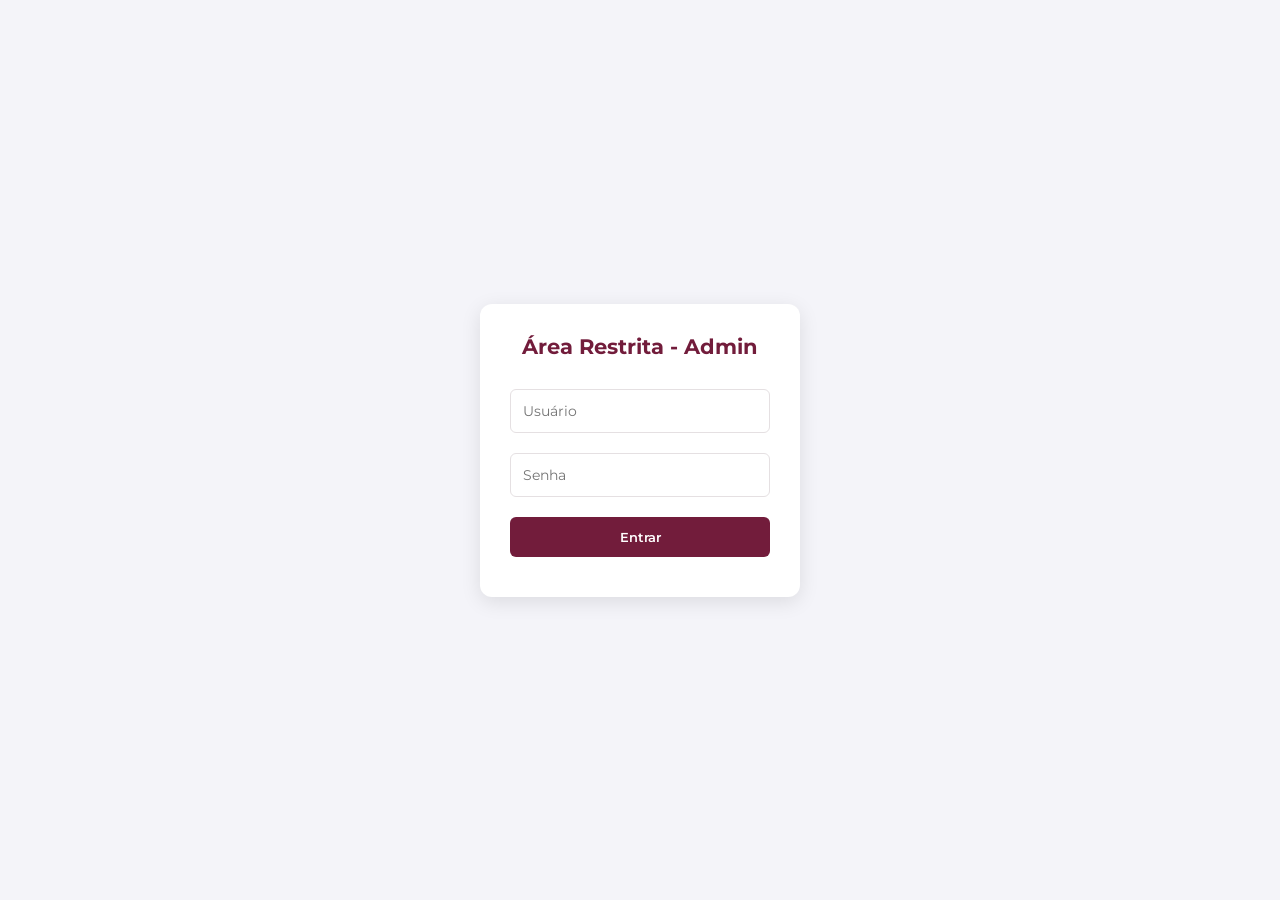
==== admin.html @ 4c6c8191 "Add files via upload" ====
<!DOCTYPE html>
<html lang="pt-BR">
<head>
    <meta charset="UTF-8">
    <meta name="viewport" content="width=device-width, initial-scale=1.0">
    <title>Painel Admin - Gerenciamento | Dimaap Calçados</title>
    <link href="https://fonts.googleapis.com/css2?family=Montserrat:wght@300;400;500;600;700&display=swap" rel="stylesheet">
    <link rel="stylesheet" href="https://cdnjs.cloudflare.com/ajax/libs/font-awesome/6.4.0/css/all.min.css">
    <link rel="stylesheet" href="style.css">
    <style>
        /* Estilos da Tela de Login */
        #login-screen {
            position: fixed;
            top: 0;
            left: 0;
            width: 100%;
            height: 100vh;
            background-color: #f4f4f9;
            display: flex;
            justify-content: center;
            align-items: center;
            z-index: 9999;
        }
        .login-card {
            background: white;
            padding: 30px;
            border-radius: 12px;
            box-shadow: 0 5px 20px rgba(0,0,0,0.1);
            text-align: center;
            width: 320px;
        }
        .login-card h2 {
            color: var(--primary, #333);
            font-size: 1.3rem;
            margin-bottom: 20px;
        }
        .login-card input {
            width: 100%;
            padding: 12px;
            margin: 10px 0;
            border: 1px solid var(--border-color, #ccc);
            border-radius: 6px;
            box-sizing: border-box;
            outline: none;
            font-size: 0.9rem;
        }
        .login-card input:focus {
            border-color: var(--primary, #4CAF50);
        }
        .login-card button {
            background-color: var(--primary, #4CAF50);
            color: white;
            padding: 12px;
            border: none;
            border-radius: 6px;
            cursor: pointer;
            width: 100%;
            font-weight: 600;
            margin-top: 10px;
            transition: var(--transition, 0.3s);
        }
        .login-card button:hover {
            opacity: 0.9;
        }
        .error {
            color: #e74c3c;
            font-size: 0.85rem;
            margin-top: 10px;
        }

        /* Conteúdo Principal Oculto Inicialmente */
        #main-content {
            display: none;
        }

        /* Estilos do Painel */
        .admin-wrapper {
            max-width: 1000px;
            margin: 40px auto;
            padding: 0 20px;
        }
        .admin-header {
            display: flex;
            justify-content: space-between;
            align-items: center;
            margin-bottom: 30px;
            background: #fff;
            padding: 20px 30px;
            border-radius: 12px;
            box-shadow: 0 5px 20px rgba(0,0,0,0.03);
        }
        .admin-header h1 {
            color: var(--primary);
            font-size: 1.5rem;
        }
        .admin-section {
            background: #fff;
            padding: 30px;
            border-radius: 12px;
            box-shadow: 0 5px 20px rgba(0,0,0,0.03);
            margin-bottom: 30px;
        }
        .admin-section h2 {
            color: var(--primary-dark);
            font-size: 1.2rem;
            margin-bottom: 20px;
            border-bottom: 2px solid var(--border-color);
            padding-bottom: 10px;
        }
        .form-grid {
            display: grid;
            grid-template-columns: 1fr 1fr;
            gap: 20px;
        }
        .form-group {
            margin-bottom: 15px;
        }
        .form-group.full {
            grid-column: 1 / -1;
        }
        .form-group label {
            display: block;
            font-size: 0.85rem;
            font-weight: 600;
            margin-bottom: 6px;
        }
        .form-group input, .form-group select, .form-group textarea {
            width: 100%;
            padding: 10px 12px;
            border: 1px solid var(--border-color);
            border-radius: 6px;
            font-size: 0.9rem;
            outline: none;
            box-sizing: border-box;
        }
        .form-group input:focus, .form-group select:focus, .form-group textarea:focus {
            border-color: var(--primary);
        }
        .btn-salvar {
            background: var(--primary);
            color: #fff;
            border: none;
            padding: 12px 25px;
            border-radius: 6px;
            font-weight: 600;
            cursor: pointer;
            transition: var(--transition);
        }
        .btn-salvar:hover {
            background: var(--primary-dark);
        }
        /* Tabelas */
        table {
            width: 100%;
            border-collapse: collapse;
            margin-top: 10px;
        }
        th, td {
            padding: 12px;
            text-align: left;
            border-bottom: 1px solid var(--border-color);
            font-size: 0.9rem;
        }
        th {
            background-color: #faf8f9;
            color: var(--primary);
            font-weight: 600;
        }
        .btn-delete {
            background: #e74c3c;
            color: #fff;
            border: none;
            padding: 6px 12px;
            border-radius: 4px;
            cursor: pointer;
            font-size: 0.8rem;
            transition: var(--transition);
        }
        .btn-delete:hover {
            background: #c0392b;
        }
        .back-btn {
            color: var(--primary);
            font-weight: 600;
            display: flex;
            align-items: center;
            gap: 6px;
            text-decoration: none;
        }
    </style>
</head>
<body>

    <!-- Tela de Login (Aparece antes de tudo) -->
    <div id="login-screen">
        <div class="login-card">
            <h2>Área Restrita - Admin</h2>
            <input type="text" id="username" placeholder="Usuário"><br>
            <input type="password" id="password" placeholder="Senha"><br>
            <button onclick="verificarLogin()">Entrar</button>
            <div id="error-msg" class="error"></div>
        </div>
    </div>

    <!-- Conteúdo Principal do Painel (Fica oculto até logar) -->
    <div id="main-content">
        <div class="admin-wrapper">
            <div class="admin-header">
                <h1><i class="fa-solid fa-gauge"></i> Painel Administrativo - Dimaap</h1>
                <a href="index.html" class="back-btn"><i class="fa-solid fa-arrow-left"></i> Voltar para a Loja</a>
            </div>

            <!-- Seção 1: Adicionar Novo Produto -->
            <div class="admin-section">
                <h2>Cadastrar Novo Produto</h2>
                <form id="product-form">
                    <div class="form-grid">
                        <div class="form-group">
                            <label>Título do Produto:</label>
                            <input type="text" id="p-title" required placeholder="Ex: Scarpin Verniz Marsala">
                        </div>
                        <div class="form-group">
                            <label>Categoria:</label>
                            <select id="p-category" required>
                                <option value="calcados">Calçados</option>
                                <option value="bolsas">Bolsas</option>
                                <option value="bolsas-couro">Bolsas de Couro Legítimo</option>
                            </select>
                        </div>
                        <div class="form-group">
                            <label>Tag / Destaque:</label>
                            <input type="text" id="p-tag" required placeholder="Ex: Lançamento, Exclusivo">
                        </div>
                        <div class="form-group">
                            <label>Preço (R$):</label>
                            <input type="number" step="0.01" id="p-price" required placeholder="Ex: 189.90">
                        </div>
                        <div class="form-group full">
                            <label>Link da Imagem (URL):</label>
                            <input type="url" id="p-image" required placeholder="Cole o link da foto (ex: do Unsplash)">
                        </div>
                        <div class="form-group full">
                            <label>Descrição:</label>
                            <textarea id="p-description" rows="3" required placeholder="Detalhes do produto..."></textarea>
                        </div>
                    </div>
                    <button type="submit" class="btn-salvar">Cadastrar Produto</button>
                </form>
            </div>

            <!-- Seção 2: Gerenciar / Excluir Produtos Cadastrados -->
            <div class="admin-section">
                <h2>Produtos Personalizados Cadastrados</h2>
                <div style="overflow-x: auto;">
                    <table>
                        <thead>
                            <tr>
                                <th>Título</th>
                                <th>Categoria</th>
                                <th>Preço</th>
                                <th>Ação</th>
                            </tr>
                        </thead>
                        <tbody id="admin-products-table">
                            <!-- Preenchido via JS -->
                        </tbody>
                    </table>
                </div>
            </div>

            <!-- Seção 3: Histórico de Pedidos Feitos -->
            <div class="admin-section">
                <h2>Histórico de Pedidos Feitos (Via WhatsApp)</h2>
                <div style="overflow-x: auto;">
                    <table>
                        <thead>
                            <tr>
                                <th>Data/Hora</th>
                                <th>Itens do Pedido</th>
                                <th>Valor Total</th>
                            </tr>
                        </thead>
                        <tbody id="orders-table">
                            <!-- Preenchido via JS -->
                        </tbody>
                    </table>
                </div>
            </div>
        </div>
    </div>

    <script>
        // Função de verificação de login
        function verificarLogin() {
            const usuarioDigitado = document.getElementById('username').value;
            const senhaDigitada = document.getElementById('password').value;
            const erroMsg = document.getElementById('error-msg');

            // Credenciais solicitadas
            const usuarioCorreto = "naty123";
            const senhaCorreta = "123naty";

            if (usuarioDigitado === usuarioCorreto && senhaDigitada === senhaCorreta) {
                // Esconde a tela de login e mostra o painel admin
                document.getElementById('login-screen').style.display = 'none';
                document.getElementById('main-content').style.display = 'block';

                // Carrega os dados do painel após o login
                loadAdminProducts();
                loadOrders();
            } else {
                erroMsg.textContent = "Usuário ou senha incorretos!";
            }
        }

        // Permitir login apertando a tecla Enter
        document.getElementById('password').addEventListener('keypress', function(e) {
            if (e.key === 'Enter') {
                verificarLogin();
            }
        });

        // Cadastrar Produto
        document.getElementById('product-form').addEventListener('submit', function(e) {
            e.preventDefault();

            const newProduct = {
                id: Date.now(),
                title: document.getElementById('p-title').value,
                category: document.getElementById('p-category').value,
                tag: document.getElementById('p-tag').value,
                price: parseFloat(document.getElementById('p-price').value),
                image: document.getElementById('p-image').value,
                description: document.getElementById('p-description').value,
                sizes: document.getElementById('p-category').value === 'calcados' ? ["34", "35", "36", "37", "38", "39"] : ["Único"]
            };

            let customProducts = JSON.parse(localStorage.getItem('dimaap_custom_products')) || [];
            customProducts.push(newProduct);
            localStorage.setItem('dimaap_custom_products', JSON.stringify(customProducts));

            alert('Produto cadastrado com sucesso!');
            document.getElementById('product-form').reset();
            loadAdminProducts();
        });

        // Carregar Produtos na Tabela do Admin
        function loadAdminProducts() {
            const tbody = document.getElementById('admin-products-table');
            tbody.innerHTML = '';
            let customProducts = JSON.parse(localStorage.getItem('dimaap_custom_products')) || [];

            if (customProducts.length === 0) {
                tbody.innerHTML = `<tr><td colspan="4" style="text-align: center; color: #888;">Nenhum produto personalizado cadastrado.</td></tr>`;
                return;
            }

            customProducts.forEach((product) => {
                const tr = document.createElement('tr');
                tr.innerHTML = `
                    <td>${product.title}</td>
                    <td>${product.category}</td>
                    <td>R$ ${product.price.toFixed(2).replace('.', ',')}</td>
                    <td><button class="btn-delete" onclick="deleteProduct(${product.id})">Excluir</button></td>
                `;
                tbody.appendChild(tr);
            });
        }

        // Excluir Produto
        function deleteProduct(id) {
            if (confirm('Deseja realmente excluir este produto?')) {
                let customProducts = JSON.parse(localStorage.getItem('dimaap_custom_products')) || [];
                customProducts = customProducts.filter(p => p.id !== id);
                localStorage.setItem('dimaap_custom_products', JSON.stringify(customProducts));
                loadAdminProducts();
            }
        }

        // Carregar Histórico de Pedidos
        function loadOrders() {
            const tbody = document.getElementById('orders-table');
            tbody.innerHTML = '';
            let orders = JSON.parse(localStorage.getItem('dimaap_orders')) || [];

            if (orders.length === 0) {
                tbody.innerHTML = `<tr><td colspan="3" style="text-align: center; color: #888;">Nenhum pedido registrado ainda.</td></tr>`;
                return;
            }

            orders.slice().reverse().forEach(order => {
                const tr = document.createElement('tr');
                let itemsList = order.items.map(i => `${i.qty}x ${i.title} (${i.size})`).join(', ');
                tr.innerHTML = `
                    <td>${order.date}</td>
                    <td>${itemsList}</td>
                    <td><strong>R$ ${order.total.toFixed(2).replace('.', ',')}</strong></td>
                `;
                tbody.appendChild(tr);
            });
        }
    </script>
</body>
</html>
---- style.css ----
:root {
    --primary: #721c3b;
    --primary-dark: #511329;
    --primary-light: #942b4e;
    --accent: #d4af37;
    --text-main: #2b2b2b;
    --text-light: #777;
    --bg-body: #faf8f9;
    --bg-white: #ffffff;
    --border-color: #e5e0e2;
    --transition: all 0.3s ease;
}

* {
    margin: 0;
    padding: 0;
    box-sizing: border-box;
    font-family: 'Montserrat', sans-serif;
}

body {
    background-color: var(--bg-body);
    color: var(--text-main);
    overflow-x: hidden;
}

a {
    text-decoration: none;
    color: inherit;
}

ul {
    list-style: none;
}

/* Top Bar */
.top-bar {
    background-color: var(--primary-dark);
    color: #fff;
    font-size: 0.85rem;
    padding: 8px 5%;
    display: flex;
    justify-content: space-between;
    align-items: center;
    flex-wrap: wrap;
    gap: 10px;
}

.top-bar-info {
    display: flex;
    gap: 20px;
    align-items: center;
    flex-wrap: wrap;
}

.top-bar-info span, .top-bar-info a {
    display: flex;
    align-items: center;
    gap: 6px;
    color: #fff;
    transition: var(--transition);
}

.top-bar-info a:hover {
    color: var(--accent);
}

.top-bar-social {
    display: flex;
    gap: 15px;
}

/* Header & Navbar */
header {
    background-color: var(--bg-white);
    box-shadow: 0 2px 10px rgba(0,0,0,0.05);
    position: sticky;
    top: 0;
    z-index: 1000;
}

.navbar {
    display: flex;
    align-items: center;
    justify-content: space-between;
    padding: 15px 5%;
}

.logo-container {
    display: flex;
    align-items: center;
    gap: 12px;
}

.logo-img {
    width: 60px;
    height: 60px;
    border-radius: 50%;
    object-fit: cover;
    border: 2px solid var(--primary);
    box-shadow: 0 2px 8px rgba(114, 28, 59, 0.3);
}

.logo-text h1 {
    font-size: 1.2rem;
    color: var(--primary);
    font-weight: 700;
    text-transform: uppercase;
    letter-spacing: 1px;
}

.logo-text p {
    font-size: 0.75rem;
    color: var(--text-light);
    font-style: italic;
}

.nav-links {
    display: flex;
    gap: 30px;
}

.nav-links a {
    font-weight: 500;
    font-size: 0.95rem;
    color: var(--text-main);
    transition: var(--transition);
    position: relative;
}

.nav-links a:hover, .nav-links a.active {
    color: var(--primary);
}

.nav-links a::after {
    content: '';
    position: absolute;
    width: 0;
    height: 2px;
    bottom: -4px;
    left: 0;
    background-color: var(--primary);
    transition: var(--transition);
}

.nav-links a:hover::after, .nav-links a.active::after {
    width: 100%;
}

.nav-actions {
    display: flex;
    align-items: center;
    gap: 20px;
}

.search-box {
    display: flex;
    align-items: center;
    background: #f1ede10a;
    border: 1px solid var(--border-color);
    border-radius: 20px;
    padding: 6px 12px;
    width: 220px;
}

.search-box input {
    border: none;
    outline: none;
    background: transparent;
    width: 100%;
    font-size: 0.85rem;
}

.search-box i {
    color: var(--text-light);
    cursor: pointer;
}

.icon-btn {
    background: none;
    border: none;
    font-size: 1.2rem;
    color: var(--text-main);
    cursor: pointer;
    position: relative;
    transition: var(--transition);
}

.icon-btn:hover {
    color: var(--primary);
}

.badge-count {
    position: absolute;
    top: -8px;
    right: -10px;
    background-color: var(--primary);
    color: #fff;
    font-size: 0.65rem;
    padding: 2px 6px;
    border-radius: 50%;
    font-weight: 600;
}

/* Hero Section */
.hero {
    background: linear-gradient(rgba(114, 28, 59, 0.85), rgba(81, 19, 41, 0.9)), url('https://images.unsplash.com/photo-1543163521-1bf539c55dd2?auto=format&fit=crop&w=1920&q=80') center/cover no-repeat;
    color: #fff;
    text-align: center;
    padding: 90px 20px;
}

.hero h2 {
    font-size: 2.5rem;
    margin-bottom: 15px;
    font-weight: 700;
    letter-spacing: 0.5px;
}

.hero p {
    font-size: 1.1rem;
    margin-bottom: 25px;
    font-weight: 300;
    max-width: 600px;
    margin-left: auto;
    margin-right: auto;
}

.btn-primary {
    background-color: #fff;
    color: var(--primary);
    padding: 12px 30px;
    border-radius: 30px;
    font-weight: 600;
    border: none;
    cursor: pointer;
    transition: var(--transition);
    box-shadow: 0 4px 15px rgba(0,0,0,0.1);
}

.btn-primary:hover {
    background-color: var(--accent);
    color: #fff;
    transform: translateY(-2px);
}

/* Container & Filtros */
.container {
    max-width: 1200px;
    margin: 40px auto;
    padding: 0 20px;
}

.section-title {
    text-align: center;
    margin-bottom: 30px;
}

.section-title h2 {
    font-size: 2rem;
    color: var(--primary);
    margin-bottom: 8px;
}

.section-title p {
    color: var(--text-light);
    font-size: 0.95rem;
}

.filter-buttons {
    display: flex;
    justify-content: center;
    gap: 12px;
    margin-bottom: 40px;
    flex-wrap: wrap;
}

.filter-btn {
    background: var(--bg-white);
    border: 1px solid var(--border-color);
    padding: 8px 20px;
    border-radius: 20px;
    cursor: pointer;
    font-weight: 500;
    font-size: 0.9rem;
    transition: var(--transition);
}

.filter-btn.active, .filter-btn:hover {
    background-color: var(--primary);
    color: #fff;
    border-color: var(--primary);
}

/* Produtos Grid */
.products-grid {
    display: grid;
    grid-template-columns: repeat(auto-fill, minmax(260px, 1fr));
    gap: 30px;
}

.product-card {
    background: var(--bg-white);
    border-radius: 12px;
    overflow: hidden;
    box-shadow: 0 5px 15px rgba(0,0,0,0.03);
    transition: var(--transition);
    display: flex;
    flex-direction: column;
}

.product-card:hover {
    transform: translateY(-5px);
    box-shadow: 0 10px 25px rgba(114, 28, 59, 0.1);
}

.product-img-wrapper {
    position: relative;
    height: 280px;
    overflow: hidden;
    background: #f7f5f6;
}

.product-img-wrapper img {
    width: 100%;
    height: 100%;
    object-fit: cover;
    transition: var(--transition);
}

.product-card:hover .product-img-wrapper img {
    transform: scale(1.05);
}

.product-tag {
    position: absolute;
    top: 12px;
    left: 12px;
    background: var(--primary);
    color: #fff;
    font-size: 0.7rem;
    padding: 4px 10px;
    border-radius: 4px;
    font-weight: 600;
    text-transform: uppercase;
}

.wishlist-btn {
    position: absolute;
    top: 12px;
    right: 12px;
    background: #fff;
    border: none;
    width: 35px;
    height: 35px;
    border-radius: 50%;
    display: flex;
    align-items: center;
    justify-content: center;
    cursor: pointer;
    color: var(--text-main);
    box-shadow: 0 2px 8px rgba(0,0,0,0.1);
    transition: var(--transition);
}

.wishlist-btn.active, .wishlist-btn:hover {
    color: #e74c3c;
}

.product-info {
    padding: 20px;
    display: flex;
    flex-direction: column;
    flex-grow: 1;
    justify-content: space-between;
}

.product-category {
    font-size: 0.75rem;
    color: var(--text-light);
    text-transform: uppercase;
    margin-bottom: 5px;
    letter-spacing: 0.5px;
}

.product-title {
    font-size: 1rem;
    font-weight: 600;
    margin-bottom: 10px;
    color: var(--text-main);
}

.product-price {
    font-size: 1.15rem;
    font-weight: 700;
    color: var(--primary);
    margin-bottom: 15px;
}

.product-actions-btn {
    display: flex;
    gap: 10px;
}

.btn-add-cart {
    flex: 1;
    background-color: var(--primary);
    color: #fff;
    border: none;
    padding: 10px;
    border-radius: 6px;
    font-weight: 600;
    font-size: 0.85rem;
    cursor: pointer;
    transition: var(--transition);
    display: flex;
    align-items: center;
    justify-content: center;
    gap: 6px;
}

.btn-add-cart:hover {
    background-color: var(--primary-dark);
}

.btn-quickview {
    background: #f1ede10a;
    border: 1px solid var(--border-color);
    color: var(--text-main);
    width: 40px;
    border-radius: 6px;
    display: flex;
    align-items: center;
    justify-content: center;
    cursor: pointer;
    transition: var(--transition);
}

.btn-quickview:hover {
    border-color: var(--primary);
    color: var(--primary);
}

/* Carrinho Drawer */
.cart-drawer {
    position: fixed;
    top: 0;
    right: -400px;
    width: 100%;
    max-width: 400px;
    height: 100vh;
    background: var(--bg-white);
    box-shadow: -5px 0 25px rgba(0,0,0,0.1);
    z-index: 2000;
    transition: var(--transition);
    display: flex;
    flex-direction: column;
}

.cart-drawer.open {
    right: 0;
}

.cart-header {
    padding: 20px;
    border-bottom: 1px solid var(--border-color);
    display: flex;
    justify-content: space-between;
    align-items: center;
}

.cart-header h3 {
    color: var(--primary);
    font-size: 1.2rem;
}

.close-cart {
    background: none;
    border: none;
    font-size: 1.2rem;
    cursor: pointer;
    color: var(--text-main);
}

.cart-body {
    padding: 20px;
    flex-grow: 1;
    overflow-y: auto;
}

.cart-item {
    display: flex;
    gap: 15px;
    margin-bottom: 20px;
    padding-bottom: 15px;
    border-bottom: 1px solid var(--border-color);
    align-items: center;
}

.cart-item img {
    width: 70px;
    height: 70px;
    object-fit: cover;
    border-radius: 8px;
}

.cart-item-details {
    flex-grow: 1;
}

.cart-item-title {
    font-size: 0.9rem;
    font-weight: 600;
    margin-bottom: 4px;
}

.cart-item-price {
    font-size: 0.9rem;
    color: var(--primary);
    font-weight: 700;
    margin-bottom: 8px;
}

.cart-item-controls {
    display: flex;
    align-items: center;
    gap: 10px;
}

.qty-btn {
    background: #f1ede10a;
    border: 1px solid var(--border-color);
    width: 24px;
    height: 24px;
    border-radius: 4px;
    cursor: pointer;
    font-weight: bold;
}

.remove-item {
    background: none;
    border: none;
    color: #e74c3c;
    cursor: pointer;
    font-size: 0.9rem;
    margin-left: auto;
}

.cart-footer {
    padding: 20px;
    border-top: 1px solid var(--border-color);
    background: #faf8f9;
}

.shipping-progress {
    margin-bottom: 15px;
    font-size: 0.85rem;
    text-align: center;
    color: var(--text-light);
}

.progress-bar {
    width: 100%;
    height: 6px;
    background: var(--border-color);
    border-radius: 3px;
    margin-top: 5px;
    overflow: hidden;
}

.progress-fill {
    height: 100%;
    background: var(--primary);
    width: 0%;
    transition: var(--transition);
}

.cart-total {
    display: flex;
    justify-content: space-between;
    font-size: 1.1rem;
    font-weight: 700;
    margin-bottom: 20px;
    color: var(--text-main);
}

.checkout-btn {
    width: 100%;
    background-color: var(--primary);
    color: #fff;
    border: none;
    padding: 14px;
    border-radius: 8px;
    font-weight: 600;
    cursor: pointer;
    transition: var(--transition);
    text-align: center;
}

.checkout-btn:hover {
    background-color: var(--primary-dark);
}

.overlay {
    position: fixed;
    top: 0;
    left: 0;
    width: 100%;
    height: 100%;
    background: rgba(0,0,0,0.5);
    z-index: 1500;
    display: none;
}

.overlay.active {
    display: block;
}

/* Modal Quick View & Info */
.modal, .info-modal {
    position: fixed;
    top: 50%;
    left: 50%;
    transform: translate(-50%, -50%) scale(0.9);
    background: var(--bg-white);
    width: 90%;
    max-width: 800px;
    border-radius: 12px;
    z-index: 3000;
    padding: 30px;
    box-shadow: 0 15px 35px rgba(0,0,0,0.2);
    opacity: 0;
    pointer-events: none;
    transition: var(--transition);
}

.info-modal {
    max-width: 500px;
}

.modal.open, .info-modal.open {
    transform: translate(-50%, -50%) scale(1);
    opacity: 1;
    pointer-events: auto;
}

.modal-content {
    display: grid;
    grid-template-columns: 1fr 1fr;
    gap: 30px;
    align-items: center;
}

.modal-img img {
    width: 100%;
    height: 350px;
    object-fit: cover;
    border-radius: 8px;
}

.modal-details h3 {
    font-size: 1.5rem;
    color: var(--primary);
    margin-bottom: 10px;
}

.modal-details .price {
    font-size: 1.3rem;
    font-weight: 700;
    color: var(--text-main);
    margin-bottom: 15px;
}

.modal-details p {
    font-size: 0.9rem;
    color: var(--text-light);
    margin-bottom: 20px;
    line-height: 1.5;
}

.options-group {
    margin-bottom: 20px;
}

.options-group label {
    display: block;
    font-size: 0.85rem;
    font-weight: 600;
    margin-bottom: 8px;
}

.size-options {
    display: flex;
    gap: 10px;
}

.size-btn {
    border: 1px solid var(--border-color);
    background: #fff;
    padding: 6px 12px;
    border-radius: 4px;
    cursor: pointer;
    font-size: 0.85rem;
    transition: var(--transition);
}

.size-btn.selected, .size-btn:hover {
    border-color: var(--primary);
    background: var(--primary);
    color: #fff;
}

.close-modal {
    position: absolute;
    top: 15px;
    right: 20px;
    background: none;
    border: none;
    font-size: 1.5rem;
    cursor: pointer;
    color: var(--text-light);
}

.info-modal h3 {
    color: var(--primary);
    margin-bottom: 15px;
    font-size: 1.3rem;
}

.info-modal p {
    font-size: 0.95rem;
    line-height: 1.6;
    color: var(--text-main);
    margin-bottom: 15px;
}

/* Footer */
footer {
    background-color: var(--primary-dark);
    color: #fff;
    padding: 60px 5% 20px;
    margin-top: 60px;
}

.footer-grid {
    display: grid;
    grid-template-columns: repeat(auto-fit, minmax(220px, 1fr));
    gap: 40px;
    margin-bottom: 40px;
}

.footer-col h4 {
    font-size: 1.1rem;
    margin-bottom: 20px;
    color: var(--accent);
}

.footer-col ul li {
    margin-bottom: 10px;
}

.footer-col ul li a {
    color: #ddd;
    font-size: 0.9rem;
    transition: var(--transition);
}

.footer-col ul li a:hover {
    color: #fff;
    padding-left: 5px;
}

.footer-col p {
    font-size: 0.9rem;
    color: #ddd;
    line-height: 1.6;
    margin-bottom: 15px;
}

.social-icons {
    display: flex;
    gap: 15px;
    font-size: 1.2rem;
}

.social-icons a {
    color: #fff;
    transition: var(--transition);
}

.social-icons a:hover {
    color: var(--accent);
}

.footer-bottom {
    text-align: center;
    border-top: 1px solid rgba(255,255,255,0.1);
    padding-top: 20px;
    font-size: 0.85rem;
    color: #bbb;
}

/* Responsividade */
@media (max-width: 768px) {
    .nav-links, .search-box {
        display: none;
    }
    .modal-content {
        grid-template-columns: 1fr;
    }
    .hero h2 {
        font-size: 1.8rem;
    }
}

img#dima{
    border-radius: 50%;
    width: 70px;
}
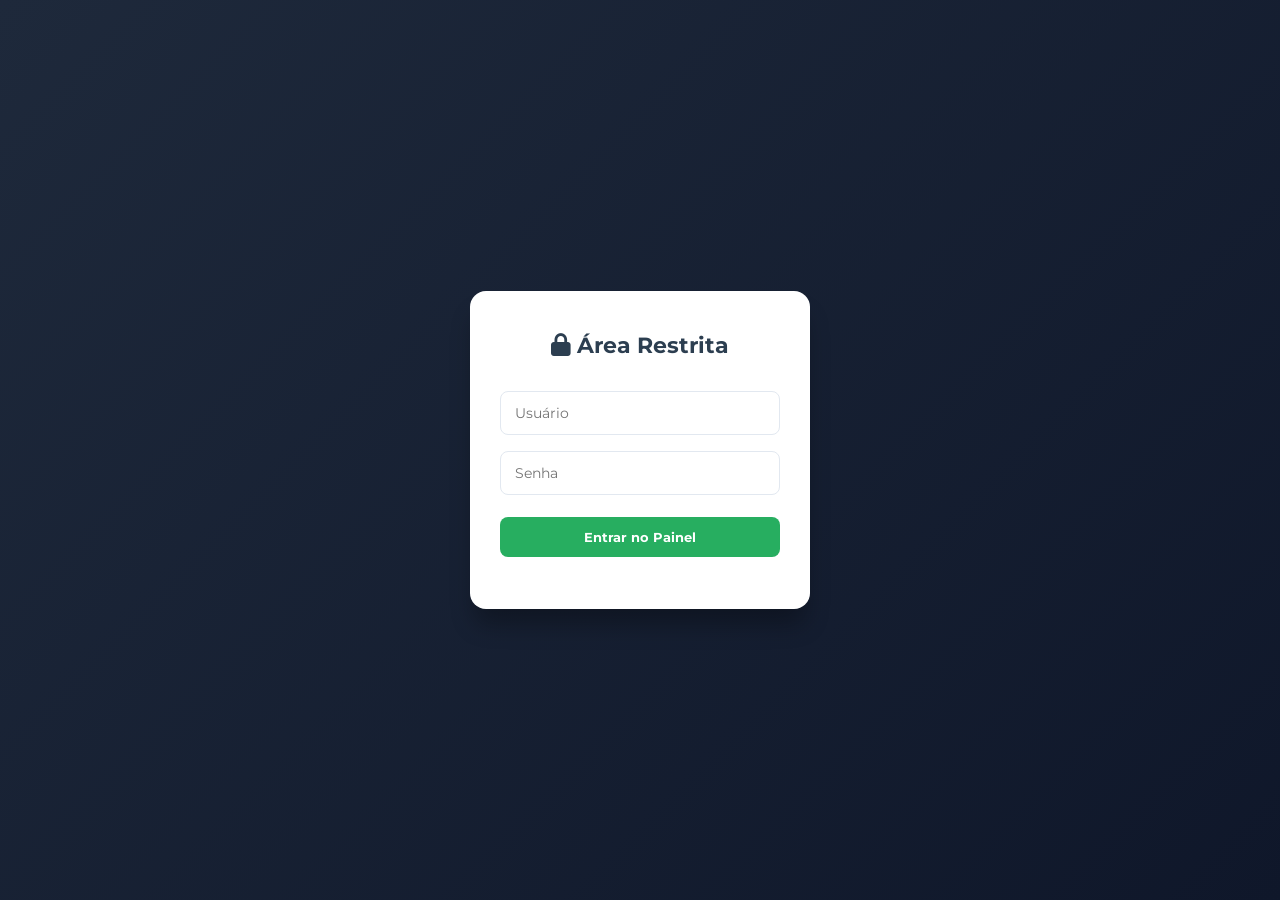
==== commit becec7ed: "update" ====
--- a/admin.html
+++ b/admin.html
@@ -4,180 +4,301 @@
     <meta charset="UTF-8">
     <meta name="viewport" content="width=device-width, initial-scale=1.0">
     <title>Painel Admin - Gerenciamento | Dimaap Calçados</title>
-    <link href="https://fonts.googleapis.com/css2?family=Montserrat:wght@300;400;500;600;700&display=swap" rel="stylesheet">
+    <link href="https://fonts.googleapis.com/css2?family=Montserrat:wght@300;400;500;600;700;800&display=swap" rel="stylesheet">
     <link rel="stylesheet" href="https://cdnjs.cloudflare.com/ajax/libs/font-awesome/6.4.0/css/all.min.css">
     <link rel="stylesheet" href="style.css">
     <style>
-        /* Estilos da Tela de Login */
+        :root {
+            --primary: #2c3e50;
+            --primary-dark: #1a252f;
+            --accent: #27ae60;
+            --warning: #f39c12;
+            --warning-dark: #d35400;
+            --danger: #e74c3c;
+            --danger-dark: #c0392b;
+            --bg-light: #f4f6f9;
+            --card-bg: #ffffff;
+            --border-color: #e2e8f0;
+            --text-main: #334155;
+            --text-muted: #64748b;
+        }
+
+        body {
+            font-family: 'Montserrat', sans-serif;
+            background-color: var(--bg-light);
+            color: var(--text-main);
+            margin: 0;
+            padding: 0;
+        }
+
+        /* Login Screen */
         #login-screen {
             position: fixed;
             top: 0;
             left: 0;
             width: 100%;
             height: 100vh;
-            background-color: #f4f4f9;
+            background: linear-gradient(135deg, #1e293b 0%, #0f172a 100%);
             display: flex;
             justify-content: center;
             align-items: center;
             z-index: 9999;
         }
         .login-card {
-            background: white;
-            padding: 30px;
-            border-radius: 12px;
-            box-shadow: 0 5px 20px rgba(0,0,0,0.1);
+            background: var(--card-bg);
+            padding: 40px 30px;
+            border-radius: 16px;
+            box-shadow: 0 20px 25px -5px rgba(0,0,0,0.3);
             text-align: center;
-            width: 320px;
+            width: 340px;
         }
         .login-card h2 {
-            color: var(--primary, #333);
-            font-size: 1.3rem;
-            margin-bottom: 20px;
+            color: var(--primary);
+            font-weight: 700;
+            font-size: 1.4rem;
+            margin-bottom: 24px;
         }
         .login-card input {
             width: 100%;
-            padding: 12px;
-            margin: 10px 0;
-            border: 1px solid var(--border-color, #ccc);
-            border-radius: 6px;
+            padding: 12px 14px;
+            margin: 8px 0;
+            border: 1px solid var(--border-color);
+            border-radius: 8px;
             box-sizing: border-box;
             outline: none;
             font-size: 0.9rem;
+            transition: all 0.2s;
         }
         .login-card input:focus {
-            border-color: var(--primary, #4CAF50);
+            border-color: var(--accent);
+            box-shadow: 0 0 0 3px rgba(39, 174, 96, 0.15);
         }
         .login-card button {
-            background-color: var(--primary, #4CAF50);
+            background-color: var(--accent);
             color: white;
             padding: 12px;
             border: none;
-            border-radius: 6px;
+            border-radius: 8px;
             cursor: pointer;
             width: 100%;
+            font-weight: 700;
+            margin-top: 14px;
+            transition: background 0.2s;
+        }
+        .login-card button:hover {
+            background-color: #219653;
+        }
+        .error {
+            color: var(--danger);
+            font-size: 0.85rem;
+            margin-top: 12px;
             font-weight: 600;
-            margin-top: 10px;
-            transition: var(--transition, 0.3s);
-        }
-        .login-card button:hover {
-            opacity: 0.9;
-        }
-        .error {
-            color: #e74c3c;
-            font-size: 0.85rem;
-            margin-top: 10px;
-        }
-
-        /* Conteúdo Principal Oculto Inicialmente */
+        }
+
+        /* Main Content */
         #main-content {
             display: none;
         }
-
-        /* Estilos do Painel */
         .admin-wrapper {
-            max-width: 1000px;
-            margin: 40px auto;
+            max-width: 1100px;
+            margin: 30px auto;
             padding: 0 20px;
         }
         .admin-header {
             display: flex;
             justify-content: space-between;
             align-items: center;
-            margin-bottom: 30px;
-            background: #fff;
+            margin-bottom: 25px;
+            background: var(--card-bg);
             padding: 20px 30px;
-            border-radius: 12px;
-            box-shadow: 0 5px 20px rgba(0,0,0,0.03);
+            border-radius: 14px;
+            box-shadow: 0 4px 6px -1px rgba(0,0,0,0.05);
         }
         .admin-header h1 {
             color: var(--primary);
-            font-size: 1.5rem;
-        }
+            font-size: 1.4rem;
+            margin: 0;
+            display: flex;
+            align-items: center;
+            gap: 10px;
+        }
+
+        /* Metrics / Revenue Cards */
+        .metrics-grid {
+            display: grid;
+            grid-template-columns: repeat(auto-fit, minmax(280px, 1fr));
+            gap: 20px;
+            margin-bottom: 25px;
+        }
+        .metric-card {
+            background: var(--card-bg);
+            padding: 22px 25px;
+            border-radius: 14px;
+            box-shadow: 0 4px 6px -1px rgba(0,0,0,0.05);
+            display: flex;
+            align-items: center;
+            justify-content: space-between;
+            border-left: 5px solid var(--accent);
+        }
+        .metric-card.blue { border-left-color: #3b82f6; }
+        .metric-card.purple { border-left-color: #8b5cf6; }
+        .metric-info h3 {
+            margin: 0;
+            font-size: 0.8rem;
+            text-transform: uppercase;
+            color: var(--text-muted);
+            letter-spacing: 0.5px;
+        }
+        .metric-info .value {
+            font-size: 1.6rem;
+            font-weight: 800;
+            color: var(--primary);
+            margin-top: 6px;
+        }
+        .metric-icon {
+            font-size: 2rem;
+            opacity: 0.2;
+            color: var(--primary);
+        }
+
+        /* Sections */
         .admin-section {
-            background: #fff;
-            padding: 30px;
-            border-radius: 12px;
-            box-shadow: 0 5px 20px rgba(0,0,0,0.03);
-            margin-bottom: 30px;
+            background: var(--card-bg);
+            padding: 28px;
+            border-radius: 14px;
+            box-shadow: 0 4px 6px -1px rgba(0,0,0,0.05);
+            margin-bottom: 25px;
+        }
+        .section-header-flex {
+            display: flex;
+            justify-content: space-between;
+            align-items: center;
+            margin-bottom: 20px;
+            border-bottom: 2px solid var(--bg-light);
+            padding-bottom: 12px;
         }
         .admin-section h2 {
-            color: var(--primary-dark);
-            font-size: 1.2rem;
-            margin-bottom: 20px;
-            border-bottom: 2px solid var(--border-color);
-            padding-bottom: 10px;
-        }
+            color: var(--primary);
+            font-size: 1.15rem;
+            margin: 0;
+            display: flex;
+            align-items: center;
+            gap: 8px;
+        }
+
+        /* Forms */
         .form-grid {
             display: grid;
             grid-template-columns: 1fr 1fr;
-            gap: 20px;
+            gap: 16px;
         }
         .form-group {
-            margin-bottom: 15px;
+            margin-bottom: 10px;
         }
         .form-group.full {
             grid-column: 1 / -1;
         }
         .form-group label {
             display: block;
-            font-size: 0.85rem;
+            font-size: 0.8rem;
             font-weight: 600;
             margin-bottom: 6px;
+            color: var(--text-main);
         }
         .form-group input, .form-group select, .form-group textarea {
             width: 100%;
             padding: 10px 12px;
             border: 1px solid var(--border-color);
-            border-radius: 6px;
-            font-size: 0.9rem;
+            border-radius: 8px;
+            font-size: 0.88rem;
             outline: none;
             box-sizing: border-box;
+            background: #fafafa;
         }
         .form-group input:focus, .form-group select:focus, .form-group textarea:focus {
-            border-color: var(--primary);
+            border-color: var(--accent);
+            background: #fff;
         }
         .btn-salvar {
-            background: var(--primary);
+            background: var(--accent);
             color: #fff;
             border: none;
-            padding: 12px 25px;
-            border-radius: 6px;
-            font-weight: 600;
+            padding: 12px 24px;
+            border-radius: 8px;
+            font-weight: 700;
             cursor: pointer;
-            transition: var(--transition);
+            transition: all 0.2s;
+            margin-top: 10px;
         }
         .btn-salvar:hover {
-            background: var(--primary-dark);
-        }
-        /* Tabelas */
+            background: #219653;
+        }
+
+        /* Tables & Action Buttons */
         table {
             width: 100%;
             border-collapse: collapse;
-            margin-top: 10px;
+            margin-top: 5px;
         }
         th, td {
-            padding: 12px;
+            padding: 12px 14px;
             text-align: left;
             border-bottom: 1px solid var(--border-color);
-            font-size: 0.9rem;
+            font-size: 0.88rem;
         }
         th {
-            background-color: #faf8f9;
-            color: var(--primary);
-            font-weight: 600;
-        }
-        .btn-delete {
-            background: #e74c3c;
+            background-color: #f8fafc;
+            color: var(--text-muted);
+            font-weight: 700;
+            font-size: 0.75rem;
+            text-transform: uppercase;
+        }
+        .action-btns {
+            display: flex;
+            gap: 8px;
+        }
+        .btn-edit {
+            background: var(--warning);
             color: #fff;
             border: none;
             padding: 6px 12px;
-            border-radius: 4px;
+            border-radius: 6px;
             cursor: pointer;
-            font-size: 0.8rem;
-            transition: var(--transition);
+            font-size: 0.78rem;
+            font-weight: 600;
+            transition: background 0.2s;
+        }
+        .btn-edit:hover {
+            background: var(--warning-dark);
+        }
+        .btn-delete {
+            background: var(--danger);
+            color: #fff;
+            border: none;
+            padding: 6px 12px;
+            border-radius: 6px;
+            cursor: pointer;
+            font-size: 0.78rem;
+            font-weight: 600;
+            transition: background 0.2s;
         }
         .btn-delete:hover {
-            background: #c0392b;
+            background: var(--danger-dark);
+        }
+        .btn-clear-all {
+            background: transparent;
+            color: var(--danger);
+            border: 1px solid var(--danger);
+            padding: 6px 12px;
+            border-radius: 6px;
+            cursor: pointer;
+            font-size: 0.78rem;
+            font-weight: 600;
+            transition: all 0.2s;
+        }
+        .btn-clear-all:hover {
+            background: var(--danger);
+            color: #fff;
         }
         .back-btn {
             color: var(--primary);
@@ -186,33 +307,134 @@
             align-items: center;
             gap: 6px;
             text-decoration: none;
+            font-size: 0.9rem;
+        }
+        .badge-qty {
+            background: #e2e8f0;
+            padding: 2px 6px;
+            border-radius: 4px;
+            font-weight: 700;
+            font-size: 0.75rem;
+        }
+
+        /* Modal de Edição de Produto */
+        .modal-overlay {
+            position: fixed;
+            top: 0;
+            left: 0;
+            width: 100%;
+            height: 100vh;
+            background: rgba(15, 23, 42, 0.6);
+            backdrop-filter: blur(4px);
+            display: none;
+            justify-content: center;
+            align-items: center;
+            z-index: 10000;
+        }
+        .modal-card {
+            background: #fff;
+            width: 90%;
+            max-width: 600px;
+            padding: 25px 30px;
+            border-radius: 14px;
+            box-shadow: 0 20px 25px -5px rgba(0,0,0,0.3);
+            max-height: 90vh;
+            overflow-y: auto;
+        }
+        .modal-header {
+            display: flex;
+            justify-content: space-between;
+            align-items: center;
+            margin-bottom: 20px;
+            border-bottom: 2px solid var(--bg-light);
+            padding-bottom: 10px;
+        }
+        .modal-header h3 {
+            margin: 0;
+            color: var(--primary);
+            font-size: 1.2rem;
+        }
+        .close-modal {
+            background: transparent;
+            border: none;
+            font-size: 1.2rem;
+            color: var(--text-muted);
+            cursor: pointer;
+        }
+        .close-modal:hover {
+            color: var(--danger);
+        }
+        .modal-actions {
+            display: flex;
+            justify-content: flex-end;
+            gap: 10px;
+            margin-top: 15px;
+        }
+        .btn-cancel {
+            background: #cbd5e1;
+            color: var(--text-main);
+            border: none;
+            padding: 10px 18px;
+            border-radius: 8px;
+            font-weight: 600;
+            cursor: pointer;
+        }
+        .btn-cancel:hover {
+            background: #94a3b8;
         }
     </style>
 </head>
 <body>
 
-    <!-- Tela de Login (Aparece antes de tudo) -->
+    <!-- Tela de Login -->
     <div id="login-screen">
         <div class="login-card">
-            <h2>Área Restrita - Admin</h2>
+            <h2><i class="fa-solid fa-lock"></i> Área Restrita</h2>
             <input type="text" id="username" placeholder="Usuário"><br>
             <input type="password" id="password" placeholder="Senha"><br>
-            <button onclick="verificarLogin()">Entrar</button>
+            <button onclick="verificarLogin()">Entrar no Painel</button>
             <div id="error-msg" class="error"></div>
         </div>
     </div>
 
-    <!-- Conteúdo Principal do Painel (Fica oculto até logar) -->
+    <!-- Conteúdo Principal do Painel -->
     <div id="main-content">
         <div class="admin-wrapper">
             <div class="admin-header">
-                <h1><i class="fa-solid fa-gauge"></i> Painel Administrativo - Dimaap</h1>
+                <h1><i class="fa-solid fa-chart-line"></i> Painel Administrativo</h1>
                 <a href="index.html" class="back-btn"><i class="fa-solid fa-arrow-left"></i> Voltar para a Loja</a>
             </div>
 
-            <!-- Seção 1: Adicionar Novo Produto -->
+            <!-- Métricas e Receita -->
+            <div class="metrics-grid">
+                <div class="metric-card">
+                    <div class="metric-info">
+                        <h3>Receita Total Acumulada</h3>
+                        <div class="value" id="metric-revenue">R$ 0,00</div>
+                    </div>
+                    <i class="fa-solid fa-wallet metric-icon"></i>
+                </div>
+                <div class="metric-card blue">
+                    <div class="metric-info">
+                        <h3>Total de Pedidos</h3>
+                        <div class="value" id="metric-count">0</div>
+                    </div>
+                    <i class="fa-solid fa-cart-shopping metric-icon"></i>
+                </div>
+                <div class="metric-card purple">
+                    <div class="metric-info">
+                        <h3>Ticket Médio</h3>
+                        <div class="value" id="metric-avg">R$ 0,00</div>
+                    </div>
+                    <i class="fa-solid fa-calculator metric-icon"></i>
+                </div>
+            </div>
+
+            <!-- Cadastrar Produto -->
             <div class="admin-section">
-                <h2>Cadastrar Novo Produto</h2>
+                <div class="section-header-flex">
+                    <h2><i class="fa-solid fa-plus-circle"></i> Cadastrar Novo Produto</h2>
+                </div>
                 <form id="product-form">
                     <div class="form-grid">
                         <div class="form-group">
@@ -237,20 +459,22 @@
                         </div>
                         <div class="form-group full">
                             <label>Link da Imagem (URL):</label>
-                            <input type="url" id="p-image" required placeholder="Cole o link da foto (ex: do Unsplash)">
+                            <input type="url" id="p-image" required placeholder="Cole a URL da foto do produto">
                         </div>
                         <div class="form-group full">
                             <label>Descrição:</label>
                             <textarea id="p-description" rows="3" required placeholder="Detalhes do produto..."></textarea>
                         </div>
                     </div>
-                    <button type="submit" class="btn-salvar">Cadastrar Produto</button>
+                    <button type="submit" class="btn-salvar"><i class="fa-solid fa-check"></i> Cadastrar Produto</button>
                 </form>
             </div>
 
-            <!-- Seção 2: Gerenciar / Excluir Produtos Cadastrados -->
+            <!-- Gerenciar Produtos Cadastrados -->
             <div class="admin-section">
-                <h2>Produtos Personalizados Cadastrados</h2>
+                <div class="section-header-flex">
+                    <h2><i class="fa-solid fa-boxes-stacked"></i> Produtos Personalizados Cadastrados</h2>
+                </div>
                 <div style="overflow-x: auto;">
                     <table>
                         <thead>
@@ -261,16 +485,17 @@
                                 <th>Ação</th>
                             </tr>
                         </thead>
-                        <tbody id="admin-products-table">
-                            <!-- Preenchido via JS -->
-                        </tbody>
+                        <tbody id="admin-products-table"></tbody>
                     </table>
                 </div>
             </div>
 
-            <!-- Seção 3: Histórico de Pedidos Feitos -->
+            <!-- Histórico de Pedidos Feitos -->
             <div class="admin-section">
-                <h2>Histórico de Pedidos Feitos (Via WhatsApp)</h2>
+                <div class="section-header-flex">
+                    <h2><i class="fa-solid fa-receipt"></i> Histórico de Pedidos (Via WhatsApp)</h2>
+                    <button class="btn-clear-all" onclick="deleteAllOrders()"><i class="fa-solid fa-trash-can"></i> Limpar Todo o Histórico</button>
+                </div>
                 <div style="overflow-x: auto;">
                     <table>
                         <thead>
@@ -278,34 +503,76 @@
                                 <th>Data/Hora</th>
                                 <th>Itens do Pedido</th>
                                 <th>Valor Total</th>
+                                <th>Ação</th>
                             </tr>
                         </thead>
-                        <tbody id="orders-table">
-                            <!-- Preenchido via JS -->
-                        </tbody>
+                        <tbody id="orders-table"></tbody>
                     </table>
                 </div>
             </div>
         </div>
     </div>
 
+    <!-- Modal de Edição de Produto -->
+    <div id="edit-modal" class="modal-overlay">
+        <div class="modal-card">
+            <div class="modal-header">
+                <h3><i class="fa-solid fa-pen-to-square"></i> Editar Produto</h3>
+                <button class="close-modal" onclick="closeEditModal()"><i class="fa-solid fa-xmark"></i></button>
+            </div>
+            <form id="edit-product-form">
+                <input type="hidden" id="edit-p-id">
+                <div class="form-grid">
+                    <div class="form-group">
+                        <label>Título do Produto:</label>
+                        <input type="text" id="edit-p-title" required>
+                    </div>
+                    <div class="form-group">
+                        <label>Categoria:</label>
+                        <select id="edit-p-category" required>
+                            <option value="calcados">Calçados</option>
+                            <option value="bolsas">Bolsas</option>
+                            <option value="bolsas-couro">Bolsas de Couro Legítimo</option>
+                        </select>
+                    </div>
+                    <div class="form-group">
+                        <label>Tag / Destaque:</label>
+                        <input type="text" id="edit-p-tag" required>
+                    </div>
+                    <div class="form-group">
+                        <label>Preço (R$):</label>
+                        <input type="number" step="0.01" id="edit-p-price" required>
+                    </div>
+                    <div class="form-group full">
+                        <label>Link da Imagem (URL):</label>
+                        <input type="url" id="edit-p-image" required>
+                    </div>
+                    <div class="form-group full">
+                        <label>Descrição:</label>
+                        <textarea id="edit-p-description" rows="3" required></textarea>
+                    </div>
+                </div>
+                <div class="modal-actions">
+                    <button type="button" class="btn-cancel" onclick="closeEditModal()">Cancelar</button>
+                    <button type="submit" class="btn-salvar"><i class="fa-solid fa-floppy-disk"></i> Salvar Alterações</button>
+                </div>
+            </form>
+        </div>
+    </div>
+
     <script>
-        // Função de verificação de login
         function verificarLogin() {
             const usuarioDigitado = document.getElementById('username').value;
             const senhaDigitada = document.getElementById('password').value;
             const erroMsg = document.getElementById('error-msg');
 
-            // Credenciais solicitadas
             const usuarioCorreto = "naty123";
             const senhaCorreta = "123naty";
 
             if (usuarioDigitado === usuarioCorreto && senhaDigitada === senhaCorreta) {
-                // Esconde a tela de login e mostra o painel admin
                 document.getElementById('login-screen').style.display = 'none';
                 document.getElementById('main-content').style.display = 'block';
 
-                // Carrega os dados do painel após o login
                 loadAdminProducts();
                 loadOrders();
             } else {
@@ -313,14 +580,11 @@
             }
         }
 
-        // Permitir login apertando a tecla Enter
         document.getElementById('password').addEventListener('keypress', function(e) {
-            if (e.key === 'Enter') {
-                verificarLogin();
-            }
+            if (e.key === 'Enter') verificarLogin();
         });
 
-        // Cadastrar Produto
+        // Cadastro de Produto
         document.getElementById('product-form').addEventListener('submit', function(e) {
             e.preventDefault();
 
@@ -344,7 +608,7 @@
             loadAdminProducts();
         });
 
-        // Carregar Produtos na Tabela do Admin
+        // Carregar Produtos na Tabela
         function loadAdminProducts() {
             const tbody = document.getElementById('admin-products-table');
             tbody.innerHTML = '';
@@ -358,14 +622,70 @@
             customProducts.forEach((product) => {
                 const tr = document.createElement('tr');
                 tr.innerHTML = `
-                    <td>${product.title}</td>
+                    <td><strong>${product.title}</strong></td>
                     <td>${product.category}</td>
                     <td>R$ ${product.price.toFixed(2).replace('.', ',')}</td>
-                    <td><button class="btn-delete" onclick="deleteProduct(${product.id})">Excluir</button></td>
+                    <td>
+                        <div class="action-btns">
+                            <button class="btn-edit" onclick="openEditModal(${product.id})"><i class="fa-solid fa-pen-to-square"></i> Editar</button>
+                            <button class="btn-delete" onclick="deleteProduct(${product.id})"><i class="fa-solid fa-trash"></i> Excluir</button>
+                        </div>
+                    </td>
                 `;
                 tbody.appendChild(tr);
             });
         }
+
+        // Abrir Modal de Edição
+        function openEditModal(id) {
+            let customProducts = JSON.parse(localStorage.getItem('dimaap_custom_products')) || [];
+            const product = customProducts.find(p => p.id === id);
+            if (!product) return;
+
+            document.getElementById('edit-p-id').value = product.id;
+            document.getElementById('edit-p-title').value = product.title;
+            document.getElementById('edit-p-category').value = product.category;
+            document.getElementById('edit-p-tag').value = product.tag || '';
+            document.getElementById('edit-p-price').value = product.price;
+            document.getElementById('edit-p-image').value = product.image;
+            document.getElementById('edit-p-description').value = product.description || '';
+
+            document.getElementById('edit-modal').style.display = 'flex';
+        }
+
+        // Fechar Modal de Edição
+        function closeEditModal() {
+            document.getElementById('edit-modal').style.display = 'none';
+        }
+
+        // Salvar Edição do Produto
+        document.getElementById('edit-product-form').addEventListener('submit', function(e) {
+            e.preventDefault();
+
+            const productId = parseInt(document.getElementById('edit-p-id').value);
+            let customProducts = JSON.parse(localStorage.getItem('dimaap_custom_products')) || [];
+
+            const productIndex = customProducts.findIndex(p => p.id === productId);
+            if (productIndex !== -1) {
+                const category = document.getElementById('edit-p-category').value;
+
+                customProducts[productIndex] = {
+                    ...customProducts[productIndex],
+                    title: document.getElementById('edit-p-title').value,
+                    category: category,
+                    tag: document.getElementById('edit-p-tag').value,
+                    price: parseFloat(document.getElementById('edit-p-price').value),
+                    image: document.getElementById('edit-p-image').value,
+                    description: document.getElementById('edit-p-description').value,
+                    sizes: category === 'calcados' ? ["34", "35", "36", "37", "38", "39"] : ["Único"]
+                };
+
+                localStorage.setItem('dimaap_custom_products', JSON.stringify(customProducts));
+                alert('Produto atualizado com sucesso!');
+                closeEditModal();
+                loadAdminProducts();
+            }
+        });
 
         // Excluir Produto
         function deleteProduct(id) {
@@ -377,28 +697,61 @@
             }
         }
 
-        // Carregar Histórico de Pedidos
+        // Carregar Histórico e Atualizar Indicadores de Receita
         function loadOrders() {
             const tbody = document.getElementById('orders-table');
             tbody.innerHTML = '';
             let orders = JSON.parse(localStorage.getItem('dimaap_orders')) || [];
 
+            let totalRevenue = 0;
+            orders.forEach(o => totalRevenue += (o.total || 0));
+            const count = orders.length;
+            const avgTicket = count > 0 ? (totalRevenue / count) : 0;
+
+            document.getElementById('metric-revenue').textContent = `R$ ${totalRevenue.toFixed(2).replace('.', ',')}`;
+            document.getElementById('metric-count').textContent = count;
+            document.getElementById('metric-avg').textContent = `R$ ${avgTicket.toFixed(2).replace('.', ',')}`;
+
             if (orders.length === 0) {
-                tbody.innerHTML = `<tr><td colspan="3" style="text-align: center; color: #888;">Nenhum pedido registrado ainda.</td></tr>`;
+                tbody.innerHTML = `<tr><td colspan="4" style="text-align: center; color: #888;">Nenhum pedido registrado ainda.</td></tr>`;
                 return;
             }
 
-            orders.slice().reverse().forEach(order => {
+            orders.slice().reverse().forEach((order, index) => {
+                const realIndex = orders.length - 1 - index;
                 const tr = document.createElement('tr');
-                let itemsList = order.items.map(i => `${i.qty}x ${i.title} (${i.size})`).join(', ');
+                let itemsList = order.items.map(i => `<span class="badge-qty">${i.qty}x</span> ${i.title} (${i.size})`).join('<br>');
+                
                 tr.innerHTML = `
                     <td>${order.date}</td>
                     <td>${itemsList}</td>
-                    <td><strong>R$ ${order.total.toFixed(2).replace('.', ',')}</strong></td>
+                    <td><strong style="color: var(--accent);">R$ ${order.total.toFixed(2).replace('.', ',')}</strong></td>
+                    <td><button class="btn-delete" onclick="deleteOrder(${realIndex})"><i class="fa-solid fa-trash"></i> Excluir</button></td>
                 `;
                 tbody.appendChild(tr);
             });
         }
+
+        // Excluir Pedido Individual
+        function deleteOrder(index) {
+            if (confirm('Deseja remover este pedido do histórico?')) {
+                let orders = JSON.parse(localStorage.getItem('dimaap_orders')) || [];
+                orders.splice(index, 1);
+                localStorage.setItem('dimaap_orders', JSON.stringify(orders));
+                loadOrders();
+            }
+        }
+
+        // Limpar Todo o Histórico de Pedidos
+        function deleteAllOrders() {
+            let orders = JSON.parse(localStorage.getItem('dimaap_orders')) || [];
+            if (orders.length === 0) return alert('O histórico já está vazio!');
+
+            if (confirm('Atenção: Tem certeza de que deseja apagar TODO o histórico de pedidos e zerar a receita?')) {
+                localStorage.removeItem('dimaap_orders');
+                loadOrders();
+            }
+        }
     </script>
 </body>
 </html>
